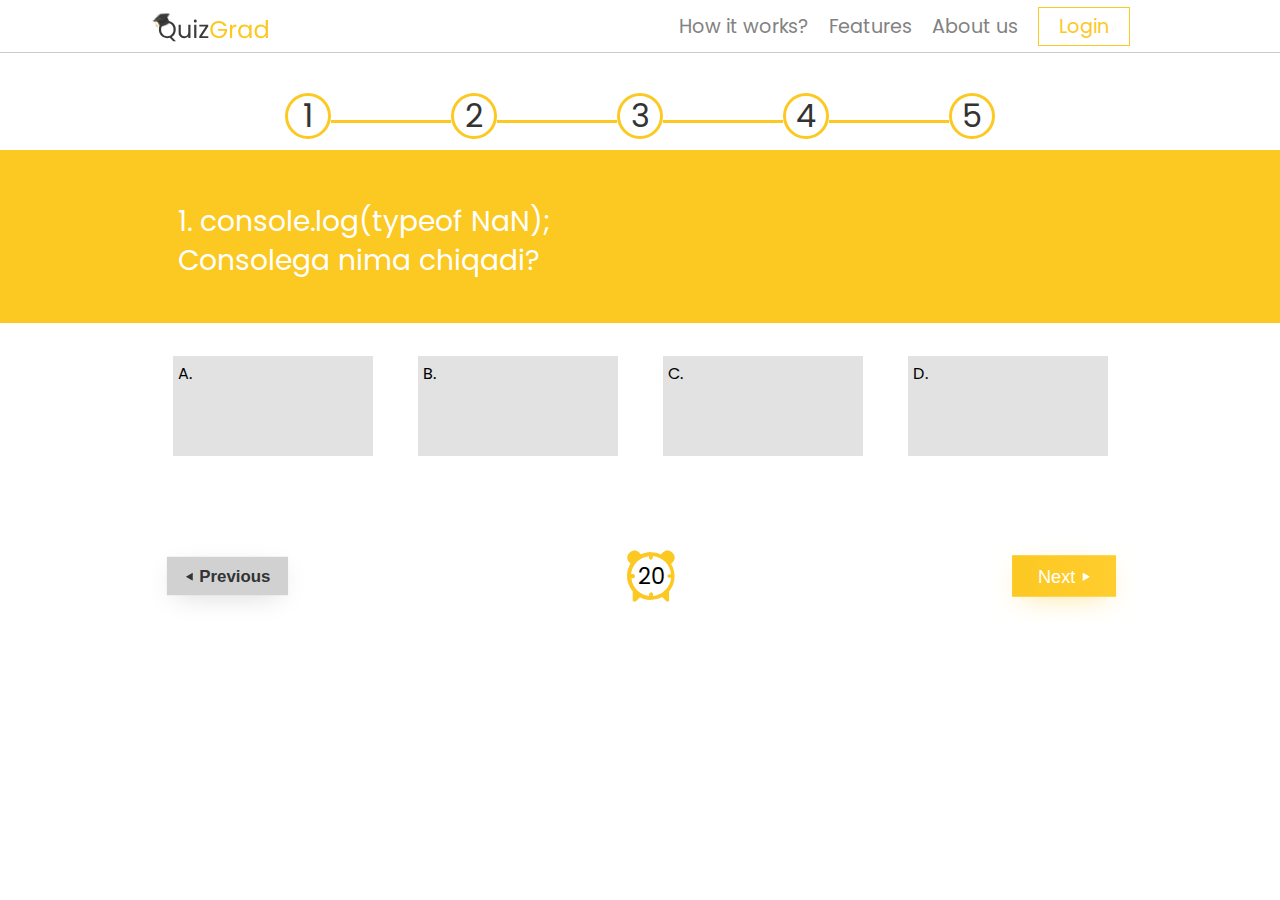
==== quiz/quiz.html @ 383bcae5 "Started coding JS" ====
<!DOCTYPE html>
<html lang="en">

<head>
    <meta charset="UTF-8">
    <meta name="viewport" content="width=device-width, initial-scale=1.0">
    <title>Quiz</title>
    <link rel="stylesheet" href="./quiz.css">
</head>

<body>
    <header>
        <div class="container header__container">
            <img src="../images/logo.svg" alt="logo">
            <nav class="nav">
                <ul>
                    <li><a class="nav-links" href="#">How it works?</a></li>
                    <li><a class="nav-links" href="#">Features</a></li>
                    <li><a class="nav-links" href="#">About us</a></li>
                    <li><a class="login-button" href="#">Login</a></li>
                </ul>
            </nav>
        </div>
        <div class="horizontal-line"></div>
    </header>
    <main>
        <section class="question-progress">
            <div class="container question-progress__container">
                <div class="question">
                    <div class="question-circle" id="question-1">1</div>
                    <span id="question-line-1" class="question-line"></span>
                </div>
                <div class="question">
                    <span id="question-line-2" class="question-line"></span>
                    <div id="question-2" class="question-circle">2</div>
                    <span id="question-line-2" class="question-line"></span>
                </div>
                <div class="question">
                    <span id="question-line-3" class="question-line"></span>
                    <div id="question-3" class="question-circle">3</div>
                    <span id="question-line-3" class="question-line"></span>
                </div>
                <div class="question">
                    <span id="question-line-4" class="question-line"></span>
                    <div id="question-4" class="question-circle">4</div>
                    <span id="question-line-4" class="question-line"></span>
                </div>
                <div class="question">
                    <span id="question-line-5" class="question-line"></span>
                    <div id="question-5" class="question-circle">5</div>
                </div>
            </div>
        </section>

        <section class="question-area">
            <div class="container question-area__container">
                <p id="question-output">
                    Lorem ipsum dolor sit amet consectetur adipisicing elit. Reprehenderit doloribus hic fugiat
                    inventore repellendus, laboriosam modi voluptatum odio beatae voluptatem?
                </p>
            </div>
        </section>

        <section class="options">
            <div class="container options__container">
                <div class="one-option">
                    <span class="white-text">A.</span>
                    <input type="radio" name="option" id="option-a">
                    <span class="checkmark"></span>
                </div>
                <div class="one-option">
                    <span class="white-text">B.</span>
                    <input type="radio" name="option" id="option-b">
                    <span class="checkmark"></span>
                </div>
                <div class="one-option">
                    <span class="white-text">C.</span>
                    <input type="radio" name="option" id="option-c">
                    <span class="checkmark"></span>
                </div>
                <div class="one-option">
                    <span class="white-text">D.</span>
                    <input type="radio" name="option" id="option-d">
                    <span class="checkmark"></span>
                </div>
            </div>
        </section>

        <section class="control-buttons">
            <div class="container control-buttons__container">
                <button id="previous-button">
                    <img src="../images/previous.svg" alt="previous">
                    <span>Previous</span>
                </button>
                <div class="timer-wrapper">
                    <img src="../images/timer.svg" alt="timer">
                    <span id="timeleft">20</span>
                </div>
                <div class="next-skip">
                    <button id="next-button">
                        <span>Next</span>
                        <img src="../images/next.svg" alt="">
                    </button>
                </div>
        </section>

        <section id="score-section">
            <div class="container score__container">
                <div class="score-img">
                    <img src="../images/score-abstract.png" alt="score">
                    <p>Your score</p>
                    <span id="score-output">4</span>
                </div>
                <button id="complete-button">Complete</button>
            </div>
        </section>
        </div>
    </main>
</body>

<script src="./main.js"></script>

</html>
---- quiz/quiz.css ----
/* poppins-regular - latin */
@font-face {
  font-display: swap; /* Check https://developer.mozilla.org/en-US/docs/Web/CSS/@font-face/font-display for other options. */
  font-family: "Poppins";
  font-style: normal;
  font-weight: 400;
  src: url("../fonts/poppins-v20-latin-regular.woff2") format("woff2"); /* Chrome 36+, Opera 23+, Firefox 39+, Safari 12+, iOS 10+ */
}
/* poppins-600 - latin */
@font-face {
  font-display: swap; /* Check https://developer.mozilla.org/en-US/docs/Web/CSS/@font-face/font-display for other options. */
  font-family: "Poppins";
  font-style: normal;
  font-weight: 600;
  src: url("../fonts/poppins-v20-latin-600.woff2") format("woff2"); /* Chrome 36+, Opera 23+, Firefox 39+, Safari 12+, iOS 10+ */
}

/* roboto-regular - latin */
@font-face {
  font-display: swap;
  /* Check https://developer.mozilla.org/en-US/docs/Web/CSS/@font-face/font-display for other options. */
  font-family: "Roboto";
  font-style: normal;
  font-weight: 400;
  src: url("../fonts/roboto-v30-latin-regular.woff2") format("woff2");
  /* Chrome 36+, Opera 23+, Firefox 39+, Safari 12+, iOS 10+ */
}

/* roboto-500 - latin */
@font-face {
  font-display: swap;
  /* Check https://developer.mozilla.org/en-US/docs/Web/CSS/@font-face/font-display for other options. */
  font-family: "Roboto";
  font-style: normal;
  font-weight: 500;
  src: url("../fonts/roboto-v30-latin-500.woff2") format("woff2");
  /* Chrome 36+, Opera 23+, Firefox 39+, Safari 12+, iOS 10+ */
}

/* roboto-700 - latin */
@font-face {
  font-display: swap; /* Check https://developer.mozilla.org/en-US/docs/Web/CSS/@font-face/font-display for other options. */
  font-family: "Roboto";
  font-style: normal;
  font-weight: 700;
  src: url("../fonts/roboto-v30-latin-700.woff2") format("woff2"); /* Chrome 36+, Opera 23+, Firefox 39+, Safari 12+, iOS 10+ */
}

:root {
  --yellow: #fcc822;
  --gray: #e0e0e0;
  --gray-dark: #828282;
  --black: #333;
}

* {
  padding: 0;
  margin: 0;
  box-sizing: border-box;
}

body {
  font-family: "Poppins", sans-serif;
}

.container {
  width: 100%;
  max-width: 1440px;
  margin-right: auto;
  margin-left: auto;
}

.header__container {
  display: flex;
  justify-content: space-between;
  padding-top: 10px;
  padding-bottom: 10px;
  align-items: center;
  padding-left: 150px;
  padding-right: 150px;
}

.horizontal-line {
  height: 0.5px;
  width: 100%;
  background-color: rgba(0, 0, 0, 0.2);
}

nav ul {
  list-style-type: none;
  display: flex;
  gap: 20px;
  align-items: center;
}

nav ul a {
  text-decoration: none;
  color: var(--gray-dark);
  position: relative;
  transition: 0.2s all ease-in;
}

nav ul a:hover {
  color: black;
}

nav ul li {
  height: 100%;
}

.nav-links {
  height: 100%;
  font-size: 1.2rem;
}

.nav-links::after {
  content: "";
  height: 2px;
  width: 100%;
  position: absolute;
  bottom: -16px;
  left: 0;
  background-color: var(--gray-dark);
  transform: scale(0);
  transition: 0.2s all ease-in;
}

.nav-links:hover::after {
  transform: scale(1);
}

.nav ul :nth-child(4) a {
  padding: 5px 20px;
  font-size: 1.2rem;
  color: var(--yellow);
  border: 1px solid var(--yellow);
}

.login-button:hover {
  background-color: var(--yellow);
  color: white !important;
}

/* ! Question progress part */

.question-progress__container {
  display: flex;
  justify-content: center;
  margin-top: 40px;
  padding-left: 150px;
  padding-right: 150px;
}

.question {
  display: flex;
  align-items: center;
}

.question-circle {
  width: 46px;
  height: 46px;
  border-radius: 50%;
  border: 3px solid var(--yellow);
  display: flex;
  justify-content: center;
  align-items: center;
  color: #333;
  font-size: 2rem;
  font-weight: 500;
  line-height: 104%; /* 14.602px */
  margin-bottom: 11px;
}

.question-line {
  width: 60px;
  height: 3px;
  background-color: var(--yellow);
}

.question-area {
  background-color: var(--yellow);
  color: #fff;
  font-size: 28.081px;
  font-weight: 400;
  line-height: 140%; /* 39.314px */
  padding: 52px 28px 43px;
}

.question-area__container {
  padding-right: 150px;
  padding-left: 150px;
}
.options__container {
  display: flex;
  justify-content: space-around;
  margin-top: 33px;
  margin-bottom: 100px;
  padding-right: 150px;
  padding-left: 150px;
}

.one-option {
  position: relative;
  width: 200px;
  height: 100px;
  -webkit-user-select: none;
  -moz-user-select: none;
  -ms-user-select: none;
  user-select: none;
}
.white-text {
  width: 200px;
  display: inline-block;
}
.checkmark {
  position: absolute;
  top: 0;
  left: 0;
  width: 200px;
  height: 100px;
  background-color: rgb(226, 226, 226);
  z-index: -1;
}

.one-option input {
  appearance: none;
}

.one-option:hover input ~ .checkmark {
  background-color: #ccc;
}

.one-option input:checked ~ .checkmark {
  background-color: var(--yellow);
  color: white;
}
.one-option input {
  position: absolute;
  left: 0;
  top: 0;
}

.one-option input::after {
  content: "";
  width: 200px;
  height: 100px;
  position: absolute;
  left: 0;
  top: 0;
}

.one-option span {
  padding: 5px;
}

/* ! Control buttons */

.control-buttons__container {
  display: flex;
  justify-content: space-around;
  align-items: center;
}

button {
  border: none;
  cursor: pointer;
}
#previous-button {
  color: #333;
  font-size: 14.041px;
  padding: 8px 15px;
  background: linear-gradient(95deg, #d1d1d1 0%, #d1d1d1 100%);
  box-shadow: 0px 5.85029px 23.40116px -7.02035px #d1d1d1;
  display: flex;
  gap: 5px;
  justify-content: center;
  align-items: center;
  font-weight: 600;
  transform: scale(1.2);
}

#previous-button:hover {
  background: linear-gradient(95deg, #b3b3b3 0%, #c1c0c0 100%);
}

.next-skip {
  display: flex;
  gap: 40px;
}

#next-button {
  color: #fff;
  font-size: 13.934px;
  font-weight: 500;
  background: linear-gradient(95deg, #fcc822 0%, #ffcd2e 100%);
  box-shadow: 0px 5.80569px 23.22276px -6.96683px #fbe18f;
  padding: 8px 20px;
  display: flex;
  justify-content: center;
  align-items: center;
  gap: 5px;
  transform: scale(1.3);
}

#next-button:hover {
  background: linear-gradient(95deg, #fac106 0%, #f5c21a 100%);
}

.timer-wrapper {
  position: relative;
  display: flex;
  justify-content: center;
  align-items: center;
  width: 40px;
  height: 40px;
}

.timer-wrapper img {
  width: 60px;
  position: absolute;
}

.timer-wrapper span {
  font-size: 1.4rem;
}

#score-section {
  display: none;
  position: fixed;
  z-index: 1;
  top: 0;
  left: 0;
  background-color: rgba(0, 0, 0, 0.3);
  width: 100%;
  height: 100vh;
}

.score__container {
  width: 80%;
  height: 80vh;
  position: absolute;
  top: 10%;
  left: 10%;
  z-index: 12;
  background-color: white;
  display: flex;
  justify-content: center;
  align-items: center;
}

.score-img {
  display: flex;
  justify-content: center;
  align-items: center;
  flex-direction: column;
  color: white;
}

.score-img img {
  position: absolute;
  z-index: -1;
  transform: scale(1.2);
}

.score-img p {
  font-size: 2.5rem;
  font-weight: 600;
}

.score-img span {
  font-family: "Roboto";
  font-size: 11.4rem;
  font-weight: 700;
  line-height: 80%;
}

#complete-button {
  padding: 13px 40px;
  background: linear-gradient(95deg, #fcc822 0%, #ffcd2e 100%);
  box-shadow: 0px 10.45024px 23.22276px -6.96683px #fbe18f;
  color: white;
  font-size: 1.6rem;
  font-weight: 400;
  position: absolute;
  right: 5%;
  bottom: 5%;
}
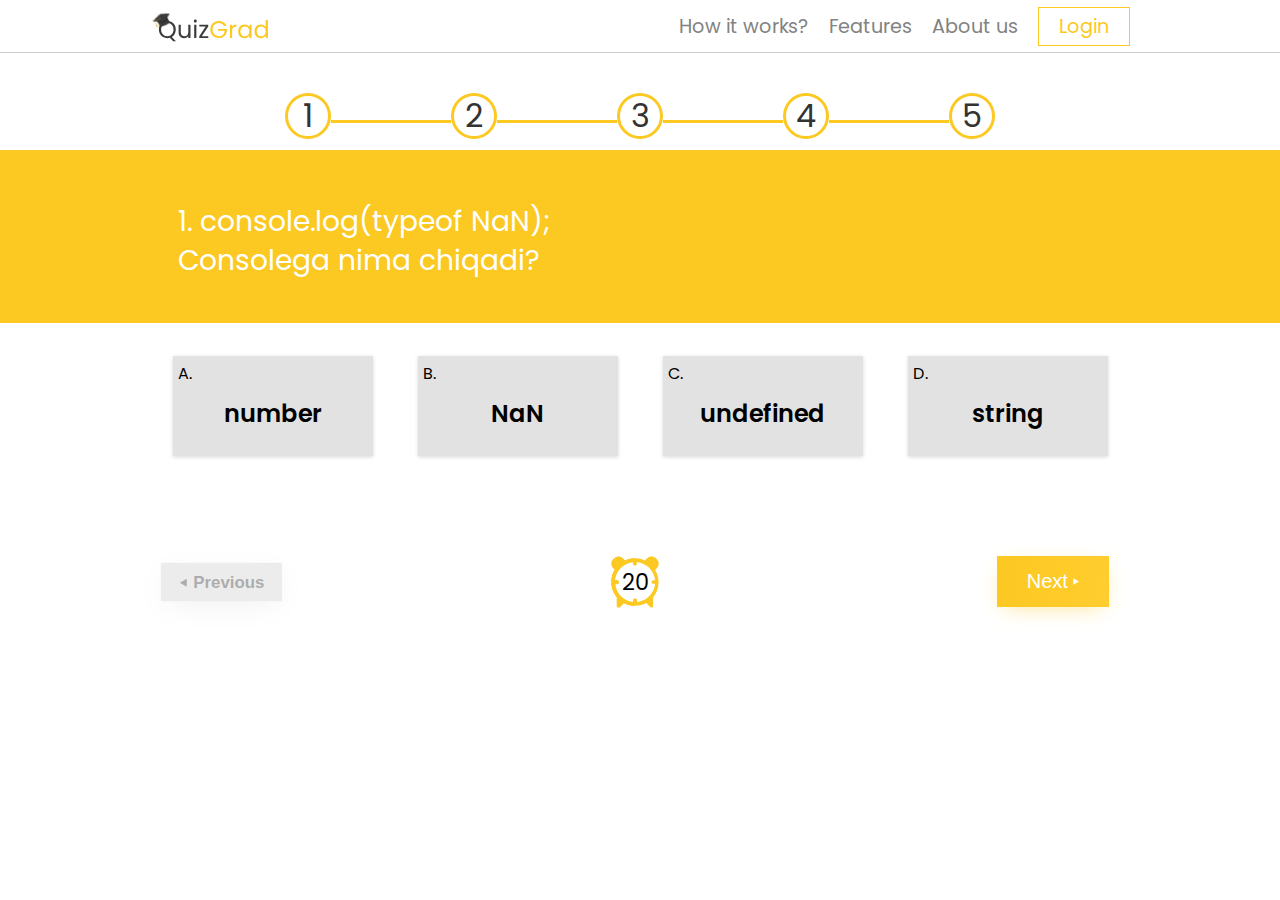
==== commit 14209d38: "Added some features like storing information about user response in the storage" ====
--- a/quiz/quiz.html
+++ b/quiz/quiz.html
@@ -65,21 +65,25 @@
             <div class="container options__container">
                 <div class="one-option">
                     <span class="white-text">A.</span>
+                    <span class="option" id="optionA"></span>
                     <input type="radio" name="option" id="option-a">
                     <span class="checkmark"></span>
                 </div>
                 <div class="one-option">
                     <span class="white-text">B.</span>
+                    <span class="option" id="optionB"></span>
                     <input type="radio" name="option" id="option-b">
                     <span class="checkmark"></span>
                 </div>
                 <div class="one-option">
                     <span class="white-text">C.</span>
+                    <span class="option" id="optionC"></span>
                     <input type="radio" name="option" id="option-c">
                     <span class="checkmark"></span>
                 </div>
                 <div class="one-option">
                     <span class="white-text">D.</span>
+                    <span class="option" id="optionD"></span>
                     <input type="radio" name="option" id="option-d">
                     <span class="checkmark"></span>
                 </div>
--- a/quiz/quiz.css
+++ b/quiz/quiz.css
@@ -220,6 +220,18 @@
   height: 100px;
   background-color: rgb(226, 226, 226);
   z-index: -1;
+  transition: all 0.2s ease-in;
+  box-shadow: rgba(0, 0, 0, 0.16) 0px 1px 4px;
+}
+
+#optionD,
+#optionA,
+#optionB,
+#optionC {
+  font-size: 1.5rem;
+  text-align: center;
+  display: block;
+  font-weight: 600;
 }
 
 .one-option input {
@@ -233,6 +245,9 @@
 .one-option input:checked ~ .checkmark {
   background-color: var(--yellow);
   color: white;
+  transform: scale(1.2);
+  box-shadow: rgba(0, 0, 0, 0.25) 0px 14px 28px,
+    rgba(0, 0, 0, 0.22) 0px 10px 10px;
 }
 .one-option input {
   position: absolute;
@@ -290,22 +305,32 @@
 
 #next-button {
   color: #fff;
-  font-size: 13.934px;
+  font-size: 1.25rem;
   font-weight: 500;
   background: linear-gradient(95deg, #fcc822 0%, #ffcd2e 100%);
   box-shadow: 0px 5.80569px 23.22276px -6.96683px #fbe18f;
-  padding: 8px 20px;
+  padding: 14px 30px;
   display: flex;
   justify-content: center;
   align-items: center;
   gap: 5px;
-  transform: scale(1.3);
 }
 
 #next-button:hover {
   background: linear-gradient(95deg, #fac106 0%, #f5c21a 100%);
 }
 
+.submit-button {
+  width: 180px;
+  height: 50px;
+  font-size: 1.3rem;
+  border-radius: 20px;
+  box-shadow: 5px 5px 5px #eee !important;
+  background: #016abc !important;
+  color: #fff !important;
+  border: 1px solid #eee !important;
+  box-shadow: 5px 5px 5px #eee;
+}
 .timer-wrapper {
   position: relative;
   display: flex;
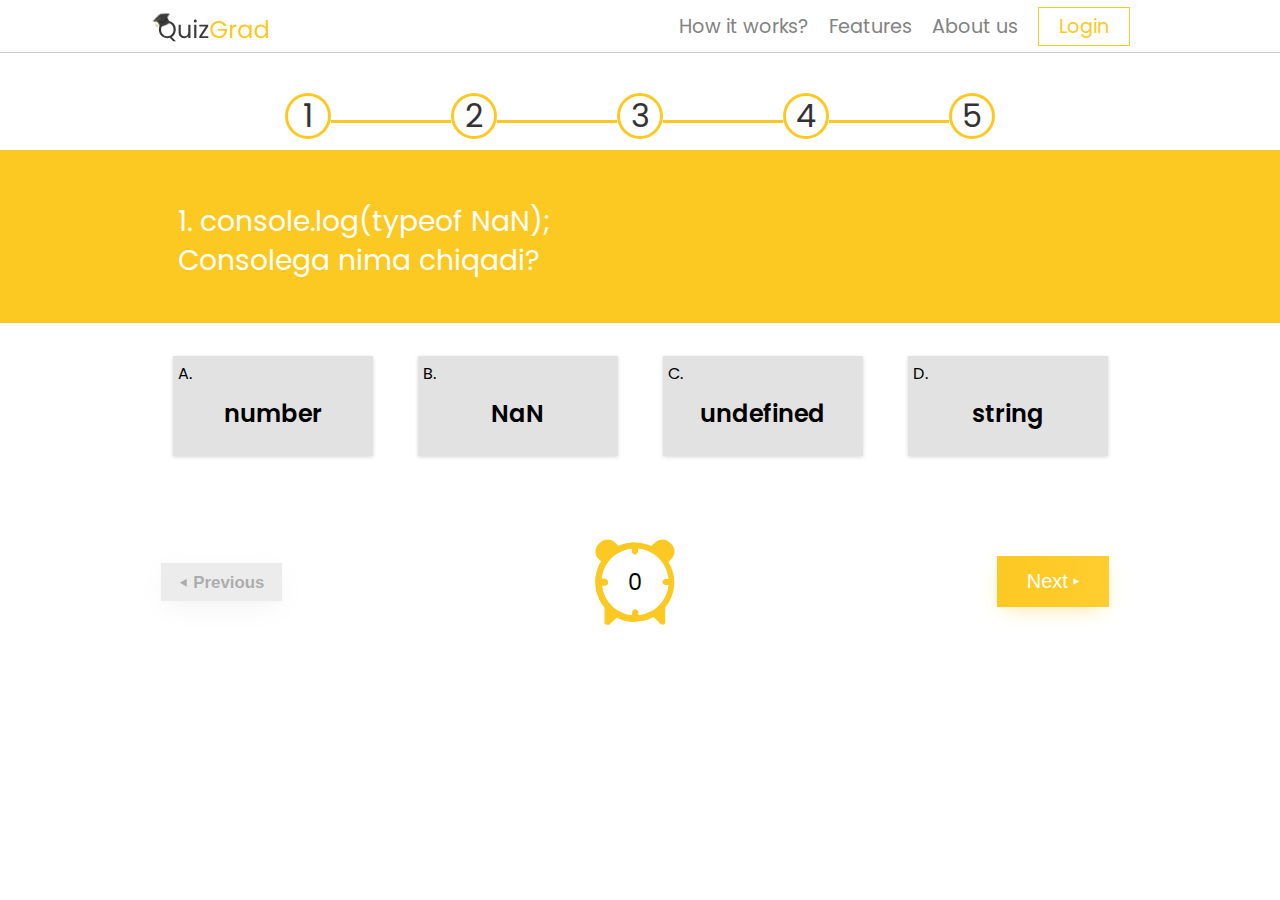
==== commit 39ff44d5: "project complete" ====
--- a/quiz/quiz.html
+++ b/quiz/quiz.html
@@ -98,7 +98,8 @@
                 </button>
                 <div class="timer-wrapper">
                     <img src="../images/timer.svg" alt="timer">
-                    <span id="timeleft">20</span>
+                    <span id="timeleft">0</span>
+                    <span id="secondsLeft"></span>
                 </div>
                 <div class="next-skip">
                     <button id="next-button">
--- a/quiz/quiz.css
+++ b/quiz/quiz.css
@@ -262,12 +262,16 @@
   position: absolute;
   left: 0;
   top: 0;
+  cursor: pointer;
 }
 
 .one-option span {
   padding: 5px;
 }
-
+#secondsLeft {
+  position: relative;
+  left: 5px;
+}
 /* ! Control buttons */
 
 .control-buttons__container {
@@ -341,12 +345,13 @@
 }
 
 .timer-wrapper img {
-  width: 60px;
+  width: 100px;
   position: absolute;
 }
 
 .timer-wrapper span {
   font-size: 1.4rem;
+  white-space: nowrap;
 }
 
 #score-section {
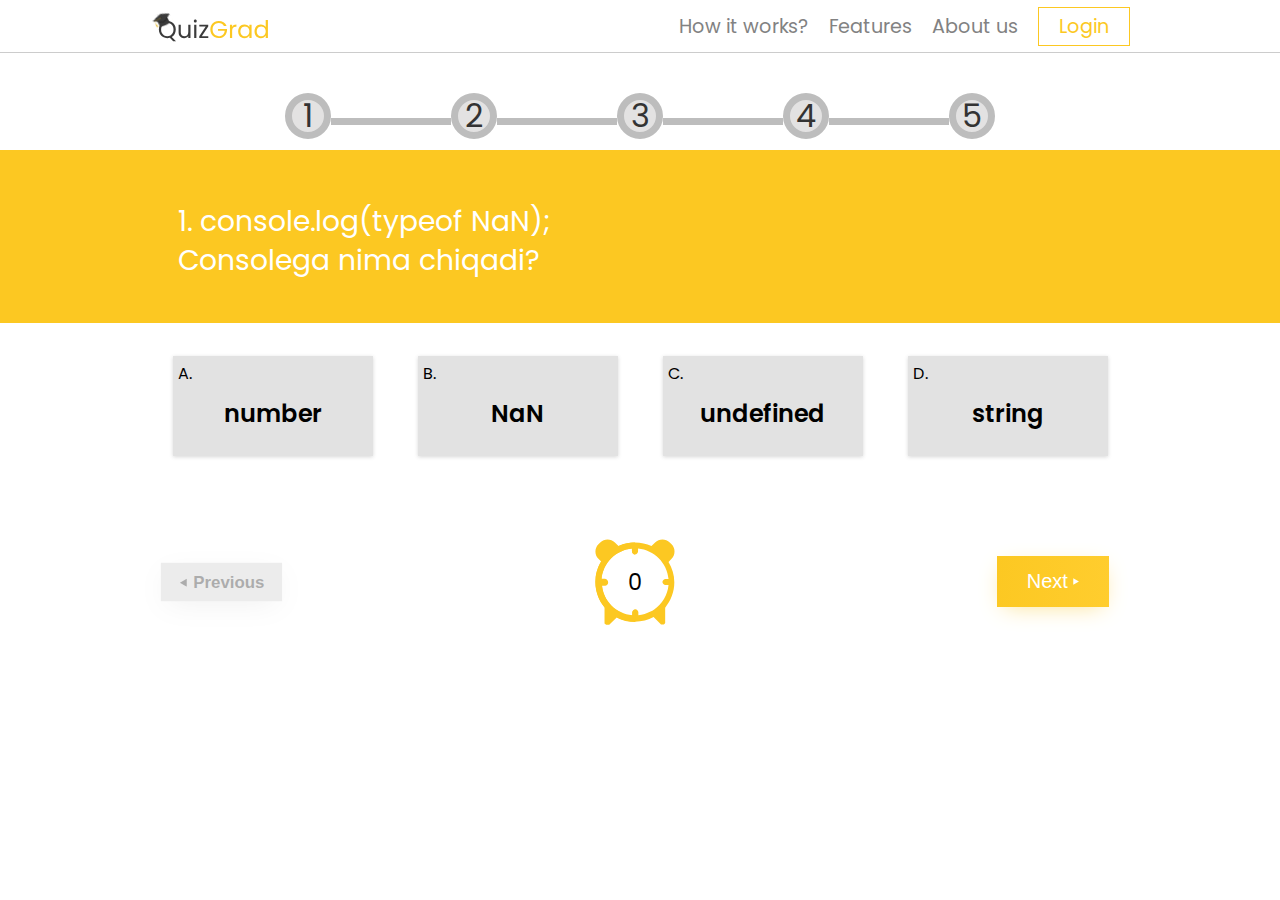
==== commit 46ae1c4d: "added question progress feature" ====
--- a/quiz/quiz.html
+++ b/quiz/quiz.html
@@ -31,19 +31,19 @@
                     <span id="question-line-1" class="question-line"></span>
                 </div>
                 <div class="question">
-                    <span id="question-line-2" class="question-line"></span>
+                    <span class="question-line question-line-2"></span>
                     <div id="question-2" class="question-circle">2</div>
-                    <span id="question-line-2" class="question-line"></span>
+                    <span class="question-line question-line-2"></span>
                 </div>
                 <div class="question">
-                    <span id="question-line-3" class="question-line"></span>
+                    <span class="question-line question-line-3"></span>
                     <div id="question-3" class="question-circle">3</div>
-                    <span id="question-line-3" class="question-line"></span>
+                    <span class="question-line question-line-3"></span>
                 </div>
                 <div class="question">
-                    <span id="question-line-4" class="question-line"></span>
+                    <span class="question-line question-line-4"></span>
                     <div id="question-4" class="question-circle">4</div>
-                    <span id="question-line-4" class="question-line"></span>
+                    <span class="question-line question-line-4"></span>
                 </div>
                 <div class="question">
                     <span id="question-line-5" class="question-line"></span>
--- a/quiz/quiz.css
+++ b/quiz/quiz.css
@@ -160,7 +160,7 @@
   width: 46px;
   height: 46px;
   border-radius: 50%;
-  border: 3px solid var(--yellow);
+  border: 7px solid #bdbdbd;
   display: flex;
   justify-content: center;
   align-items: center;
@@ -169,12 +169,13 @@
   font-weight: 500;
   line-height: 104%; /* 14.602px */
   margin-bottom: 11px;
+  background-color: #e3e2e2;
 }
 
 .question-line {
   width: 60px;
-  height: 3px;
-  background-color: var(--yellow);
+  height: 7px;
+  background-color: #bdbdbd;
 }
 
 .question-area {
